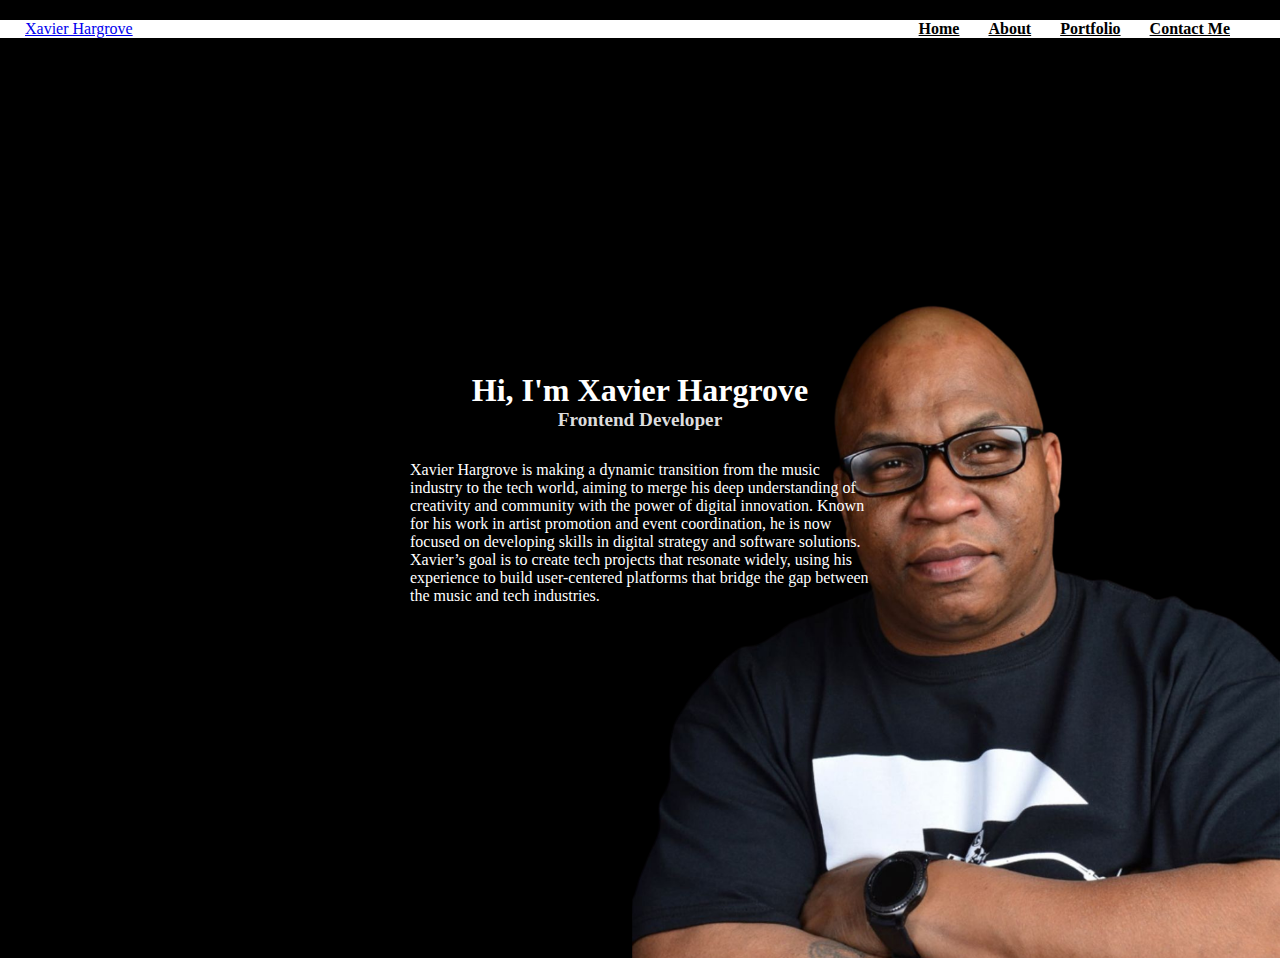
==== index.html @ 47287fca "Inital Commit" ====
<!DOCTYPE html>
<html lang="en">
<head>
    <meta charset="UTF-8">
    <meta name="viewport" content="width=device-width, initial-scale=1.0">
    <title>PortfolioPage2</title>
    <link rel="stylesheet" href="./style.css">
</head>
<body>
    <header>
    <nav class="navbar">
        <div class="navdiv">
            <div class="logo"><a href="index.html">Xavier Hargrove</a></div>
            <ul>
                <li><a href="./index.html">Home</a></li>
                <li><a href="./about.html">About</a></li>
                <li><a href="./portfolio.html">Portfolio</a></li>
                <li><a href="./contact.html">Contact Me</a></li>

            </ul>
         </div>
    </nav>
</header>

<section class="home">
    <div class="content">
        <h2>Hi, I'm <span>Xavier Hargrove</span></h2>
        <h3>Frontend Developer</h3>
        <p>
            Xavier Hargrove is making a dynamic transition from the music industry to the tech world, aiming to merge his deep understanding of creativity and community with the power of digital innovation. 
            Known for his work in artist promotion and event coordination, he is now focused on developing skills in digital strategy and software solutions. Xavier’s goal is to create tech projects that resonate widely, 
            using his experience to build user-centered platforms that bridge the gap between the music and tech industries.
        </p>
    </div>
</section>

    

</body>
</html>
---- style.css ----
* {
    margin: 0;
    padding: 0;
    box-sizing: border-box;
}

body {
    background-color: black;
}
/* NAV BAR */
.navbar {
    background-color: white;
    color: #fff;
    padding-left: 25px;
    padding-right: 25px;
}

.navdiv {

    display: flex;
    width: 100%%;
    align-items: center;
    justify-content: space-between;
    margin-top: 20px;
    margin-bottom: 20px;
}

li {
    list-style: none;
    display: inline-block
}

li a {
    color: black;
    font-size: 16px;
    font-weight: bold;
    margin-right: 25px;
}
    
/* BODY LAYOUT - front page*/


.content {
    display: flex;
    flex-direction: column;
    max-width: 500px;
    margin: 0 auto;
    padding: 20px;
    text-align: left; /* Aligns all text within each element to the left */
}

.content h2 {
    color: white;
    font-size: 2em;
    margin: 0; /* Removes default margins for consistent alignment */
    padding: 0; /* Removes padding to align with p */
}

.content h3 {
    font-size: 1.2em;
    color: #ddd;
    margin: 0 0 20px 0; /* Removes default margins except bottom margin for spacing */
    padding: 0; /* Ensures alignment with p */
}

.content p {
    color: white;
    margin: 0;
    padding: 10px 0 40px; /* Adds spacing below the paragraph */
}

.home {
    position: relative;
    color: white;
    width: 100%;
    height: 100vh;
    display: flex;
    justify-content: flex-start;
    align-items: center; 
    background-image: url(images/profile-photo.png);
    background-size: 55%;
    background-repeat: no-repeat;
    background-position: right bottom;
 
}

/* about me page starts here */

section {
    display: flex;
    justify-content: flex-end; /* Aligns the content to the right */
}
.content {
    width: 50%; /* Ensures it takes full width */
    display: flex;
    justify-content: flex-end;
    align-items: center; /* Centers the content vertically */
    padding-right: 20px; /* Adds some spacing on the right */
}

.image-container {
    max-width: 200px; /* Sets the maximum width of the image container */
    border: 1px solid #ccc; /* Optional: Adds a border around the container */
    padding: 10px; /* Adds padding inside the container */
    box-shadow: 0 4px 8px rgba(0, 0, 0, 0.1); /* Optional: Adds a shadow for depth */
    text-align: center; /* Centers the image within the container */
    align-items: center;
}

.image-container img {
    width: 100%; /* Makes the image responsive */
    height: auto;
    margin-top: 70px;
}

/* Pargraghsn- text one */
#air-force-veteran {
    display: flex;
    justify-content: flex-end; /* Aligns content to the far right */
    padding: 20px 10px; /* Top/bottom padding with 10px right padding */
    background-color: #333; /* Dark background for contrast */
    padding-right: 100px;
    padding-left: 100px;
}

.content-container {
    display: flex;
    justify-content: space-between; /* Ensures text is on the left, image on the right */
    align-items: flex-start;
}

.text-content {
    color: white; /* Sets text color to white */
    max-width: 70%; /* Allows text to take up 70% of the width */
    line-height: 1.6; /* Improves readability */
    font-family: Arial, sans-serif; /* Optional: Sets a clean font */
    margin-right: 20px; /* Adds space between text and image */
}

.text-content h2 {
    font-size: 24px;
   
}

.text-content p {
    font-size: 14px;
}

.text-content hr {
    margin-top: 20px;
    border: 0;
    border-top: 1px solid #ccc; /* Light gray line for contrast */
}

.image-container {
    max-width: 200px; /* Limits the image container width */
}

.image-container img {
    width: 100%; /* Makes the image responsive within its container */
    height: auto;
    padding: 0px; /* Adds padding inside the border */
}

/* text 2 */
#air-force-veteran2 {
    display: flex;
    justify-content: flex-end; /* Aligns content to the far right */
    padding: 20px 10px; /* Top/bottom padding with 10px right padding */
    background-color: #333; /* Dark background for contrast */
    padding-right: 100px;
    padding-left: 100px;
}

.content-container2 {
    display: flex;
    justify-content: space-between; /* Ensures text is on the left, image on the right */
    align-items: flex-start;
}

.text-content2 {
    color: white; /* Sets text color to white */
    max-width: 70%; /* Allows text to take up 70% of the width */
    line-height: 1.6; /* Improves readability */
    font-family: Arial, sans-serif; /* Optional: Sets a clean font */
    margin-right: 20px; /* Adds space between text and image */
}

.text-content2 h2 {
    font-size: 24px;
    margin-bottom: 10px;
}

.text-content2 p {
    font-size: 14px;
}

.text-content2 hr {
    margin-top: 20px;
    border: 100%;
    border-top: 1px solid #ccc; /* Light gray line for contrast */
}

.image-container2 {
    max-width: 200px; /* Limits the image container width */
}

.image-container2 img {
    width: 100%; /* Makes the image responsive within its container */
    height: auto;
    border: 1px solid #ccc; /* Optional: Adds a border around the image */
    padding: 5px; /* Adds padding inside the border */
    background-color: #f9f9f9; /* Optional: Background color for the image */
    box-shadow: 0 4px 8px rgba(0, 0, 0, 0.1); /* Optional: Adds a shadow for depth */
}
/* text 3 */
#air-force-veteran3 {
    display: flex;
    justify-content: flex-end; /* Aligns content to the far right */
    padding: 20px 10px; /* Top/bottom padding with 10px right padding */
    background-color: #333; /* Dark background for contrast */
    padding-right: 100px;
    padding-left: 100px;
}

.content-container3 {
    display: flex;
    justify-content: space-between; /* Ensures text is on the left, image on the right */
    align-items: flex-start;
}

.text-content3 {
    color: white; /* Sets text color to white */
    max-width: 70%; /* Allows text to take up 70% of the width */
    line-height: 1.6; /* Improves readability */
    font-family: Arial, sans-serif; /* Optional: Sets a clean font */
    margin-right: 20px; /* Adds space between text and image */
}

.text-content3 h2 {
    font-size: 24px;
    margin-bottom: 10px;
}

.text-content3 p {
    font-size: 14px;
}

.text-content3 hr {
    margin-top: 20px;
    border: 100%;
    border-top: 1px solid #ccc; /* Light gray line for contrast */
}

.image-container3 {
    max-width: 200px; /* Limits the image container width */
}

.image-container3 img {
    width: 100%; /* Makes the image responsive within its container */
    height: auto;
    border: 1px solid #ccc; /* Optional: Adds a border around the image */
    padding: 5px; /* Adds padding inside the border */
    background-color: #f9f9f9; /* Optional: Background color for the image */
    box-shadow: 0 4px 8px rgba(0, 0, 0, 0.1); /* Optional: Adds a shadow for depth */
}

/* contact me boxes */

.contactcontain {
    background-color: white;
    padding: 20px;
    border-radius: 8px;
    display: flex;
    flex-direction: column;
    gap: 10px;
    width: 50%;
    max-width: 400px; /* Max width for responsiveness */
}

input, button {
    padding: 10px;
    border: 1px solid #ddd;
    border-radius: 4px;
    width: 100%;
}

button {
    background-color: #4CAF50;
    color: white;
    border: none;
    cursor: pointer;
    width: 100%;
}

button:hover {
    background-color: dodgerblue;
}
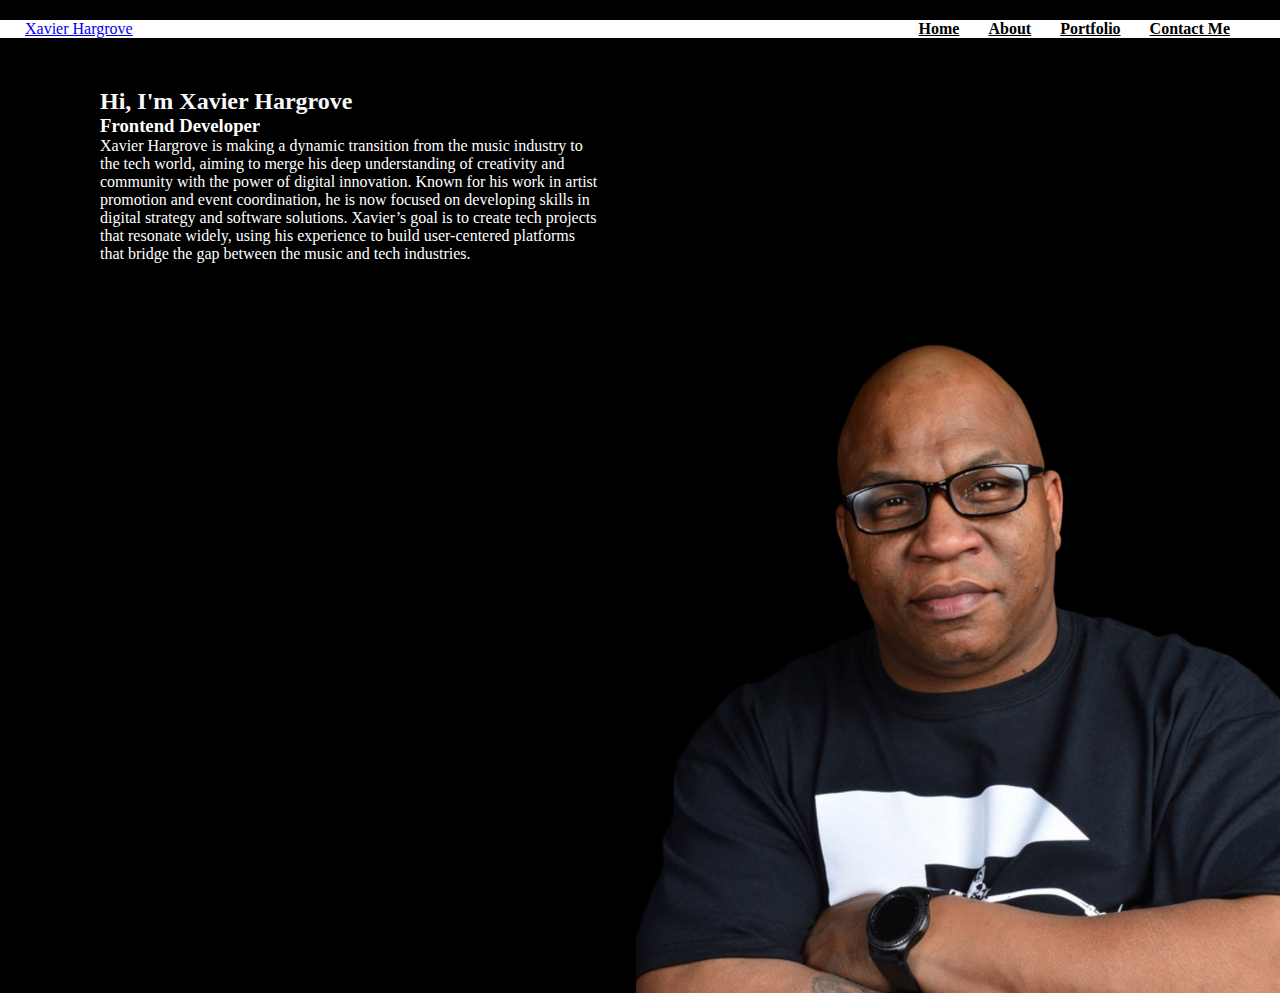
==== commit 6e88c974: "Final Commit" ====
--- a/index.html
+++ b/index.html
@@ -3,7 +3,7 @@
 <head>
     <meta charset="UTF-8">
     <meta name="viewport" content="width=device-width, initial-scale=1.0">
-    <title>PortfolioPage2</title>
+    <title>PortfolioPage3</title>
     <link rel="stylesheet" href="./style.css">
 </head>
 <body>
@@ -33,8 +33,9 @@
         </p>
     </div>
 </section>
-
-    
+<div class="photo">
+    <img src="images/profile-photo.png" alt="Profile Photo">
+</div>
 
 </body>
 </html>--- a/style.css
+++ b/style.css
@@ -15,10 +15,17 @@
     padding-right: 25px;
 }
 
+h1 {
+    color: white;
+    margin: 5px;
+    display: flex;
+    justify-content: center;
+}
+
 .navdiv {
 
     display: flex;
-    width: 100%%;
+    width: 100%;
     align-items: center;
     justify-content: space-between;
     margin-top: 20px;
@@ -39,102 +46,44 @@
     
 /* BODY LAYOUT - front page*/
 
-
 .content {
+    color: white;
     display: flex;
     flex-direction: column;
-    max-width: 500px;
-    margin: 0 auto;
-    padding: 20px;
-    text-align: left; /* Aligns all text within each element to the left */
-}
-
-.content h2 {
-    color: white;
-    font-size: 2em;
-    margin: 0; /* Removes default margins for consistent alignment */
-    padding: 0; /* Removes padding to align with p */
-}
-
-.content h3 {
-    font-size: 1.2em;
-    color: #ddd;
-    margin: 0 0 20px 0; /* Removes default margins except bottom margin for spacing */
-    padding: 0; /* Ensures alignment with p */
-}
-
-.content p {
-    color: white;
-    margin: 0;
-    padding: 10px 0 40px; /* Adds spacing below the paragraph */
-}
-
-.home {
-    position: relative;
-    color: white;
-    width: 100%;
-    height: 100vh;
-    display: flex;
-    justify-content: flex-start;
-    align-items: center; 
-    background-image: url(images/profile-photo.png);
-    background-size: 55%;
-    background-repeat: no-repeat;
-    background-position: right bottom;
- 
-}
-
-/* about me page starts here */
-
-section {
-    display: flex;
-    justify-content: flex-end; /* Aligns the content to the right */
-}
-.content {
-    width: 50%; /* Ensures it takes full width */
-    display: flex;
-    justify-content: flex-end;
-    align-items: center; /* Centers the content vertically */
-    padding-right: 20px; /* Adds some spacing on the right */
-}
-
-.image-container {
-    max-width: 200px; /* Sets the maximum width of the image container */
-    border: 1px solid #ccc; /* Optional: Adds a border around the container */
-    padding: 10px; /* Adds padding inside the container */
-    box-shadow: 0 4px 8px rgba(0, 0, 0, 0.1); /* Optional: Adds a shadow for depth */
-    text-align: center; /* Centers the image within the container */
-    align-items: center;
-}
-
-.image-container img {
-    width: 100%; /* Makes the image responsive */
-    height: auto;
-    margin-top: 70px;
-}
-
-/* Pargraghsn- text one */
+    max-width: 700px;
+    padding: 30px 100px;
+
+}
+
+.photo img {
+    max-width: 700px;
+    float: right;
+}
+/* ABOUT ME PAGE STARTS */
+
+/* text one */
+
 #air-force-veteran {
     display: flex;
-    justify-content: flex-end; /* Aligns content to the far right */
-    padding: 20px 10px; /* Top/bottom padding with 10px right padding */
-    background-color: #333; /* Dark background for contrast */
+    justify-content: flex-end; 
+    padding: 20px 10px; 
+    background-color: black; 
     padding-right: 100px;
     padding-left: 100px;
 }
 
 .content-container {
     display: flex;
-    justify-content: space-between; /* Ensures text is on the left, image on the right */
+    justify-content: space-between; 
     align-items: flex-start;
 }
 
 .text-content {
-    color: white; /* Sets text color to white */
-    max-width: 70%; /* Allows text to take up 70% of the width */
-    line-height: 1.6; /* Improves readability */
-    font-family: Arial, sans-serif; /* Optional: Sets a clean font */
-    margin-right: 20px; /* Adds space between text and image */
+    color: white; 
+    max-width: 70%; 
+    line-height: 1.6;
+    font-family: Arial, sans-serif; 
+    margin-right: 20px; 
 }
 
 .text-content h2 {
@@ -149,41 +98,41 @@
 .text-content hr {
     margin-top: 20px;
     border: 0;
-    border-top: 1px solid #ccc; /* Light gray line for contrast */
+    border-top: 1px solid #ccc; 
 }
 
 .image-container {
-    max-width: 200px; /* Limits the image container width */
+    max-width: 200px; 
 }
 
 .image-container img {
-    width: 100%; /* Makes the image responsive within its container */
+    width: 100%; 
     height: auto;
-    padding: 0px; /* Adds padding inside the border */
+    padding: 0px; 
 }
 
 /* text 2 */
+
 #air-force-veteran2 {
     display: flex;
-    justify-content: flex-end; /* Aligns content to the far right */
-    padding: 20px 10px; /* Top/bottom padding with 10px right padding */
-    background-color: #333; /* Dark background for contrast */
+    justify-content: flex-end; 
+    padding: 20px 10px; 
+    background-color: black; 
     padding-right: 100px;
     padding-left: 100px;
 }
 
 .content-container2 {
     display: flex;
-    justify-content: space-between; /* Ensures text is on the left, image on the right */
-    align-items: flex-start;
+    justify-content: space-between; 
 }
 
 .text-content2 {
-    color: white; /* Sets text color to white */
-    max-width: 70%; /* Allows text to take up 70% of the width */
-    line-height: 1.6; /* Improves readability */
-    font-family: Arial, sans-serif; /* Optional: Sets a clean font */
-    margin-right: 20px; /* Adds space between text and image */
+    color: white; 
+    max-width: 70%; 
+    line-height: 1.6; 
+    font-family: Arial, sans-serif; 
+    margin-right: 20px; 
 }
 
 .text-content2 h2 {
@@ -198,43 +147,43 @@
 .text-content2 hr {
     margin-top: 20px;
     border: 100%;
-    border-top: 1px solid #ccc; /* Light gray line for contrast */
+    border-top: 1px solid #ccc; 
 }
 
 .image-container2 {
-    max-width: 200px; /* Limits the image container width */
+    max-width: 200px; 
 }
 
 .image-container2 img {
-    width: 100%; /* Makes the image responsive within its container */
-    height: auto;
-    border: 1px solid #ccc; /* Optional: Adds a border around the image */
-    padding: 5px; /* Adds padding inside the border */
-    background-color: #f9f9f9; /* Optional: Background color for the image */
-    box-shadow: 0 4px 8px rgba(0, 0, 0, 0.1); /* Optional: Adds a shadow for depth */
-}
+    width: 100%; 
+    border: 1px solid #ccc; 
+    padding: 5px; 
+    background-color: #f9f9f9; 
+    box-shadow: 0 4px 8px rgba(0, 0, 0, 0.1);
+}
+
 /* text 3 */
-#air-force-veteran3 {
-    display: flex;
-    justify-content: flex-end; /* Aligns content to the far right */
-    padding: 20px 10px; /* Top/bottom padding with 10px right padding */
-    background-color: #333; /* Dark background for contrast */
+
+ #air-force-veteran3 {
+    display: flex;
+    justify-content: flex-end; 
+    padding: 20px 10px; 
+    background-color: #333; 
     padding-right: 100px;
     padding-left: 100px;
 }
 
 .content-container3 {
     display: flex;
-    justify-content: space-between; /* Ensures text is on the left, image on the right */
-    align-items: flex-start;
+    justify-content: space-between; 
 }
 
 .text-content3 {
-    color: white; /* Sets text color to white */
-    max-width: 70%; /* Allows text to take up 70% of the width */
-    line-height: 1.6; /* Improves readability */
-    font-family: Arial, sans-serif; /* Optional: Sets a clean font */
-    margin-right: 20px; /* Adds space between text and image */
+    color: white; 
+    max-width: 70%; 
+    line-height: 1.6; 
+    font-family: Arial, sans-serif; 
+    margin-right: 20px; 
 }
 
 .text-content3 h2 {
@@ -249,24 +198,28 @@
 .text-content3 hr {
     margin-top: 20px;
     border: 100%;
-    border-top: 1px solid #ccc; /* Light gray line for contrast */
+    border-top: 1px solid #ccc; 
 }
 
 .image-container3 {
-    max-width: 200px; /* Limits the image container width */
+    max-width: 200px; 
 }
 
 .image-container3 img {
-    width: 100%; /* Makes the image responsive within its container */
-    height: auto;
-    border: 1px solid #ccc; /* Optional: Adds a border around the image */
-    padding: 5px; /* Adds padding inside the border */
-    background-color: #f9f9f9; /* Optional: Background color for the image */
-    box-shadow: 0 4px 8px rgba(0, 0, 0, 0.1); /* Optional: Adds a shadow for depth */
+    width: 100%; 
+    border: 1px solid #ccc; 
+    padding: 5px; 
+    background-color: #f9f9f9; 
+    box-shadow: 0 4px 8px rgba(0, 0, 0, 0.1);
 }
 
 /* contact me boxes */
 
+.contactbox {
+    display: flex;
+    justify-content: center;
+
+}
 .contactcontain {
     background-color: white;
     padding: 20px;
@@ -274,8 +227,8 @@
     display: flex;
     flex-direction: column;
     gap: 10px;
-    width: 50%;
-    max-width: 400px; /* Max width for responsiveness */
+    width: 500px;
+    max-width: 400px; 
 }
 
 input, button {
@@ -295,4 +248,69 @@
 
 button:hover {
     background-color: dodgerblue;
-}+}
+
+/* Portfolio Page */
+.sections-container {
+    display: flex;
+    justify-content: space-between;
+    align-items: flex-start;
+    width: 100%;
+    margin-top: 10px;
+    margin-bottom: 20px;
+    border: 5px solid white;
+
+}
+
+h2 {
+    color: #f9f9f9;
+    font-size: 18pt;
+}
+
+.project {
+    flex: 1;
+    margin: 0 10px; 
+    box-sizing: border-box;
+}
+
+.project-content {
+    display: flex;
+    flex-direction: column; 
+    color: black;
+    background-color: lightgrey;
+    width: 350px;
+    height: 800px;
+    padding: 10px; 
+    justify-content: space-between;
+    gap: 20px;
+}
+
+
+.port-photo {
+    text-align: center;
+}
+.port-photo img {
+    max-width: 100%; 
+    height: 200px; 
+    text-align: center;
+    border: 5px solid black;
+}
+
+.column {
+    flex: 1;
+    padding: 10px;
+    margin: 0 10px; 
+    box-sizing: border-box;
+}
+
+.header1 {
+    color: black;
+}
+
+.header2 {
+    color: black;
+}
+
+.header3 {
+    color: black;
+}
